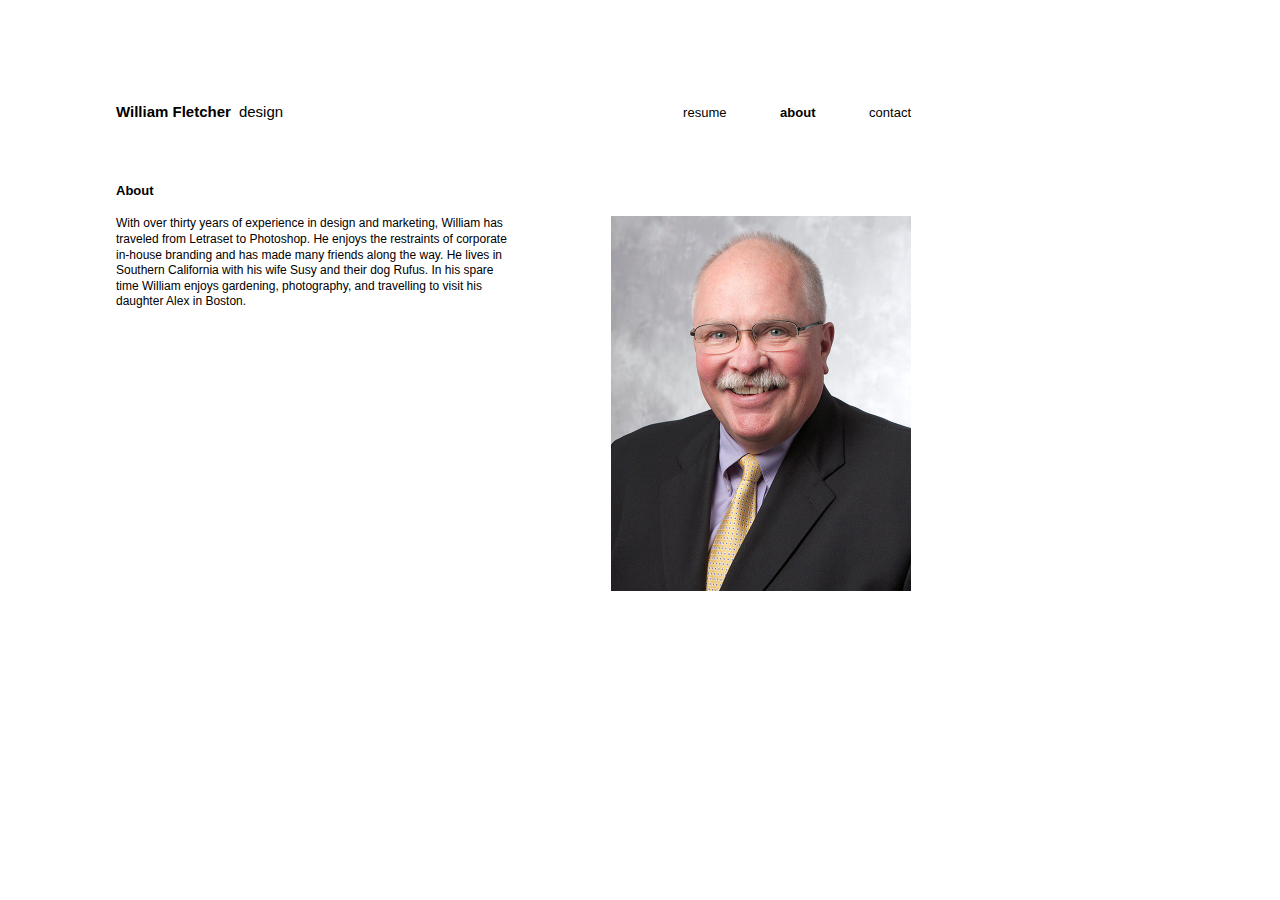
==== about.html @ f6915eb5 "in progress" ====
<html>
<head>
  <link rel="stylesheet" type="text/css" href="styles.css">

</head>

<body>
  <div class="body">
<div class="header">
<h1><A href="index.html">William Fletcher</h1>&nbsp;
<h2>design</h2></a><h3><span class="resume"><a class="hover" href="resume.html">resume</a></span>&nbsp;<span class="about"><a class="hover" href="about.html"><b>about</b></a></span>&nbsp;<span class="contact"><a class="hover" href="contact.html">contact</a><span></h3>
</div>

<div class="title">About</div><br>

<span class="aboutphoto"><img src="images/BLheadshot.jpg" width="300px"></span>

<div class="abouttext">
  With over thirty years of experience in design and marketing, William has traveled from Letraset to Photoshop. He enjoys the restraints of corporate in-house branding and has made many friends along the way. He lives in Southern California with his wife Susy and their dog Rufus. In his spare time William enjoys gardening, photography, and travelling to visit his daughter Alex in Boston.
</div>
</div>


</body>
</html>
---- styles.css ----
<style type="text/css">
  .header {
    padding-left: 100px;
    padding-top: 50px;
  }

  h1 {
    font-family: helvetica, sans-serif;
    font-size: 15px;
    font-weight: bold;
    display: inline-block;
  }

  h2 {
    font-family: helvetica, sans-serif;
    font-size: 15px;
    font-weight: normal;
    display: inline-block;
  }

  h3 {
    font-family: helvetica, sans-serif;
    font-size: 13px;
    font-weight: normal;
    display: inline-block;
  }

  span.resume  {
    padding-left: 400px;
  }

  span.about, span.contact{
    padding-left: 50px;
  }

  a:link {
    color: black;
    text-decoration: none;
  }

  a.hover:hover {
    font-weight: bold;
  }

  a:visited {
    color: black;
    text-decoration: none;
  }

  p, div.resumetext, ul {
    font-family: helvetica, sans-serif;
    font-size: 12px;
    font-weight: normal;
    line-height: 130%;
  }

  div.resumetext {
    margin-left: 58px;
  }

  div.title {
    padding-left: 108px;
    padding-top: 50px;
    font-family: helvetica, sans-serif;
    font-size: 13px;
    font-weight: bold;
  }

  p.summary, p.skills, p.work, p.education {
    padding-left: 50px;
  }

  ul {
    padding-left: 65px;
    margin-top: -10px;
  }

  li span {
    margin-left: -4px;
  }

  div.resumetext {
    width: 500px;
  }

  hr {
    border: 0;
    margin-left: 50px;
    height: 2px;
    background-color: black;
  }

  .header {
    padding-left: 108px;
    padding-top: 83px;
  }

  div.abouttext {
    font-family: helvetica, sans-serif;
    font-size: 12px;
    font-weight: normal;
    width: 400px;
    float: left;
    margin-left: 108px;
    margin-right: 95px;
    line-height: 130%;
  }

  #form {
    left: 100px;
    float: left;
  }
  .form-required {
      display: none;
  }
  .jf-branding {
    display: none !important;
  }

  form {
    margin-left: 70px;
    margin-top: 10px;
    float: left;
  }

  div.form-all {
    width: 500px;
  }

  ul.form-section.page-section {
    margin-left: 1px;
    margin-top: -100px;
  }

  span.contactphoto {
    margin-left: 33px;
  }

div.body {
  width: 100%;
  min-width: 1500px;
}

div.slideshow {
  margin-left: 108px;
  margin-top: 50px;
  width: 800px;
  height: 550px;
}

div.slick-track{
  width: 800px;
}

.slick-slide{
margin-left: 10px;
margin-right: 10px;
}



</style>
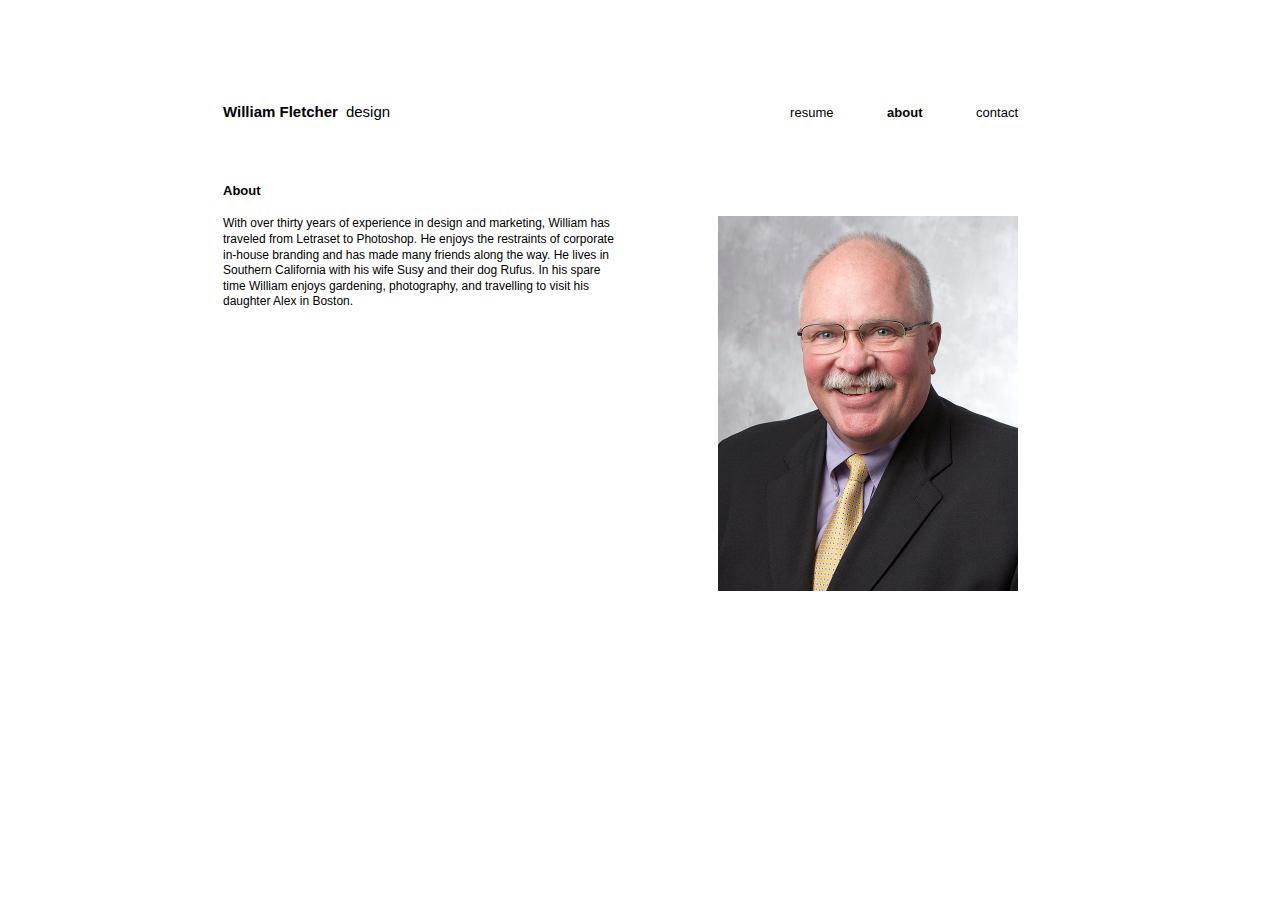
==== commit 1a25c79b: "added titles" ====
--- a/about.html
+++ b/about.html
@@ -1,6 +1,7 @@
 <html>
 <head>
   <link rel="stylesheet" type="text/css" href="styles.css">
+  <title>William Fletcher Design | About</title>
 
 </head>
 
@@ -13,7 +14,7 @@
 
 <div class="title">About</div><br>
 
-<span class="aboutphoto"><img src="images/BLheadshot.jpg" width="300px"></span>
+<span class="aboutphoto"><img src="BLheadshot.jpg" width="300px"></span>
 
 <div class="abouttext">
   With over thirty years of experience in design and marketing, William has traveled from Letraset to Photoshop. He enjoys the restraints of corporate in-house branding and has made many friends along the way. He lives in Southern California with his wife Susy and their dog Rufus. In his spare time William enjoys gardening, photography, and travelling to visit his daughter Alex in Boston.
--- a/styles.css
+++ b/styles.css
@@ -138,14 +138,14 @@
 
 div.body {
   width: 100%;
-  min-width: 1500px;
+  max-width: 1050px;
+  margin: 0 auto;
 }
 
 div.slideshow {
   margin-left: 108px;
   margin-top: 50px;
   width: 800px;
-  height: 550px;
 }
 
 div.slick-track{
@@ -155,8 +155,12 @@
 .slick-slide{
 margin-left: 10px;
 margin-right: 10px;
+opacity: 0.25;
+}
+
+.slick-center {
+  opacity: 1;
 }
 
 
-
 </style>
